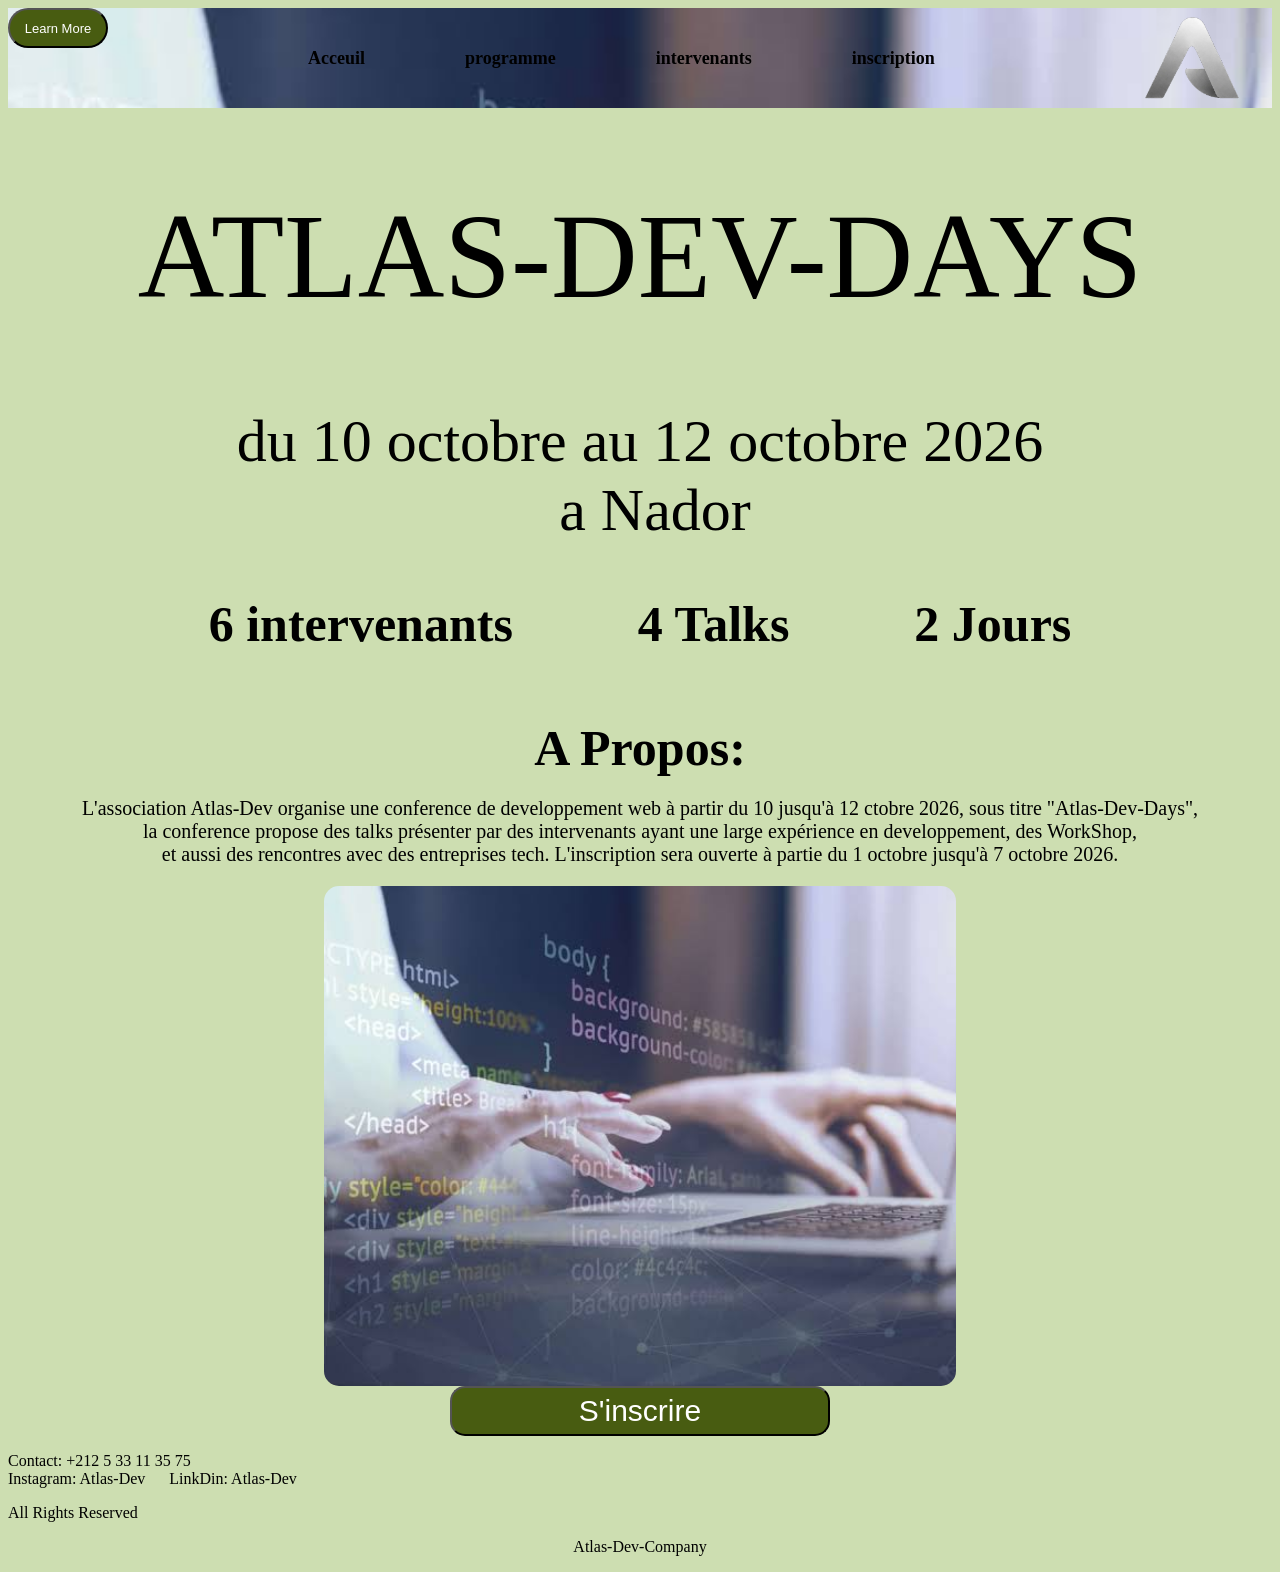
==== Accueil.html @ af45226c "page d'inscription" ====
<!DOCTYPE html>
<html lang="en">
<head>
    <meta charset="UTF-8">
    <meta name="viewport"
content="width=device-width,initial-scale=1.0">
    <title>ATLAS-DEV-DAYS</title>
    <link rel="stylesheet" href="css/style.css">
</head>

<body id="body1">
    <header>
        <img id="logo" src="/assets/icons/AtlasLogo-transparent.webp" alt="logo">
        <button id="pbtn">Learn More</button>
        <div id="tag1">
        <a>Acceuil</a>
        <a>programme</a>
        <a>intervenants</a>
        <a>inscription</a>
        </div>
    </header>
    <main>
        <h1>ATLAS-DEV-DAYS</h1>
        <h2>du 10 octobre au 12 octobre 2026<br> &ensp;a Nador</h2>
        <h3 id="cles">6 intervenants &emsp;&emsp; 4 Talks &emsp;&emsp; 2 Jours</h3>
        <h4 id="apropos">A Propos:</h4>
        <p id="text">L'association Atlas-Dev organise une conference de developpement web à partir du 10 jusqu'à 12 ctobre 2026, sous titre "Atlas-Dev-Days",<br>
            la conference propose des talks présenter par des intervenants ayant une large expérience en developpement, des WorkShop,<br>
            et aussi des rencontres avec des entreprises tech.
            L'inscription sera ouverte à partie du 1 octobre jusqu'à 7 octobre 2026.  </p>
            <div id="container">
                <img id="image1" src="/assets/images/image.jfif" alt="picture">
            </div>
            <a href="inscription.html"><button id="dbtn">S'inscrire</button></a>
    </main>
    <footer>
    <p id="tag2">Contact: +212 5 33 11 35 75 <br> Instagram: Atlas-Dev &emsp; LinkDin: Atlas-Dev</p>
    <P>All Rights Reserved</P>
    <p id="mention">Atlas-Dev-Company</p>
    </footer>
</body>
</html>
---- css/style.css ----
#pbtn {
    color: white;
    background-color: #485C11;
    height: 40px;
    width: 100px;
    font-size: small;
    border-radius: 50px;

}
header{
    background-image: url("/assets/images/image.jfif"); 
    background-size: cover;
    width: 100%;
    height: 100px;
    display: flex;
    gap: 200px;
    margin-bottom: 0px;
    position: relative;
}
#logo{
    position: absolute;
    right: 30px;
    height: 100px;
    width: 100px;
    
}
footer{
    background-color:#cddeb1;
}
#mention {
    text-align: center;
}
#tag1 {
    text-align: center;
    font-size: large;
    display: flex;
    gap: 100px;
    justify-content: center;
    align-items: center;
    font-weight: 600;
}
#main2{
    margin-top: 0px;
    background-color:#cddeb1;
    width: 100%;
}
h1 {
    color: black;
    text-align: center;
    font-size: 120px;
    font-weight: 200;
}
h2 {
    color: black;
    text-align: center;
    font-size: 60px;
    font-weight: 200;
}
#cles{
    margin-top: 0;
    text-align: center;
    font-size: 50px;
    
}
#apropos{
    margin-bottom: 10px;
    text-align: center;
    font-size: 50px;
    font-weight: 900;
}
#text{
    text-align: center;
    font-size: 20px;
    font-weight: 100;
}
main{
    text-align: center;
    margin: 0;
}
#dbtn {
    color: white;
    background-color: #485C11;
    height: 50px;
    width: 30%;
    font-size: 30px;
    border-radius: 15px;  
    margin: 0 auto;
}
#image1 {
    width: 50%;
    max-width: 1250px;
    height: 500px;
    object-fit: cover;
    border-radius: 15px;
}

#container{
    width: 100%;
    display: flex;
    flex-direction: column;
    justify-content: center;
    align-items: center;

}
#tag2 {
     text-align:left;
    font-size:medium;
}

.titre{
    background-color: #8E9C78;
    border-radius: 50px;
}
.titre >h3 {
    text-align: center;
    font-size: 50px;
    font-weight: 100;
    padding: 20px;
    margin-bottom: 1px;
}
#image2 {
    margin-top:0 ;
     width: 500%;
    max-width: 1250px;
    height: 400px;
    object-fit: cover;
    display: block;
    margin: auto;
    border-radius: 50px;
}
#body1 {
    background-color: #cddeb1;
}
#main3{
    width: 100%;
    /* background-image: url("/assets/images/image.jfif"); */
    background-size: cover;
    background-position: center;
    text-align: center;
}
.intervenants{
    display: grid;
    grid-template-columns: 1fr 1fr;
    gap: 200px;
}

#intervenant1{
    background-color: #8E9C78;
    border-radius: 50px;
    font-size: 25px;
    font-weight: 100px;
    text-align: left;
}
.cart{   
    height: 500px;
}

.name1{
    display: flex;
    justify-content: space-between;
    padding-right: 50px;
}
#nom1{
    text-align: center;
    padding-top: 40px;
}
#intervention1{
    text-align: center;
}
#linkedin1{
    position: relative;
    left: 250px;
}
#moutiaa{
    border-radius: 50px;
    width: 300px;
    height: 300px;
}

#intervenant2{
    background-color: #8E9C78;
    border-radius: 50px;
    font-size: 25px;
    font-weight: 100px;
    text-align: left;
}
.name2{
    display: flex;
    justify-content: space-between;
    padding-right: 50px;
}
#nom2{
    text-align: center;
}
#intervention2{
    text-align: center;
}
#linkedin2{
    position: relative;
    left: 250px;
}
#amine{
    border-radius: 50px;
    width: 300px;
    height: 300px;
}

#intervenant3{
    background-color: #8E9C78;
    border-radius: 50px;
    font-size: 25px;
    font-weight: 100px;
    text-align: left;
}
.name3{
    display: flex;
    justify-content: space-between;
    padding-right: 50px;
}
#nom3{
    text-align: center;
}
#intervention3{
    text-align: center;
}
#linkedin3{
    position: relative;
    left: 250px;
}
#salma{
    border-radius: 50px;
    width: 300px;
    height: 300px;
}

#intervenant4{
    background-color: #8E9C78;
    border-radius: 50px;
    font-size: 25px;
    font-weight: 100px;
    text-align: left;
}
.name4{
    display: flex;
    justify-content: space-between;
    padding-right: 50px;
}
#nom4{
    text-align: center;
}
#intervention4{
    text-align: center;
}
#linkedin4{
    position: relative;
    left: 250px;
}
#fatima{
    border-radius: 50px;
    width: 300px;
    height: 300px;
}

#intervenant5{
    background-color: #8E9C78;
    border-radius: 50px;
    font-size: 25px;
    font-weight: 100px;
    text-align: left;
}
.name5{
    display: flex;
    justify-content: space-between;
    padding-right: 50px;
}
#nom5{
    text-align: center;
}
#intervention5{
    text-align: center;
}
#linkedin5{
    position: relative;
    left: 250px;
}
#rachid{
    border-radius: 50px;
    width: 300px;
    height: 300px;
}

#intervenant6{
    background-color: #8E9C78;
    border-radius: 50px;
    font-size: 25px;
    font-weight: 100px;
    text-align: left;
}
.name6{
    display: flex;
    justify-content: space-between;
    padding-right: 50px;
}
#nom6{
    text-align: center;
}
#intervention6{
    text-align: center;
}
#linkedin6{
    position: relative;
    left: 250px;
}
#hoda{
    border-radius: 50px;
    width: 300px;
    height: 300px;
}
#body3{
      background-image: url("/assets/images/image.jfif");
    background-size: cover;
    background-position: center;
}
#main4{
    background-image: url("/assets/images/image.jfif");
    background-size: cover;
    background-position: center;
}
#nom1{
    font-size: 50px;
    color: black
}
#name{
    font-size: 30px;
    width: 1000px;
    height: 40px;
    border-radius: 50px;
}

#email1{
    font-size: 50px;
    color: black
}
#email{
    font-size: 30px;
    width: 1000px;
    height: 40px;
    border-radius: 50px;
}

#tel1{
    font-size: 50px;
    color: black
}
#tel{
    font-size: 30px;
    width: 1000px;
    height: 40px;
    border-radius: 50px;
}

#profil1{
    font-size: 50px;
    color: black
}
#profile{
    font-size: 30px;
    width: 1000px;
    height: 40px;
    border-radius: 50px;
}
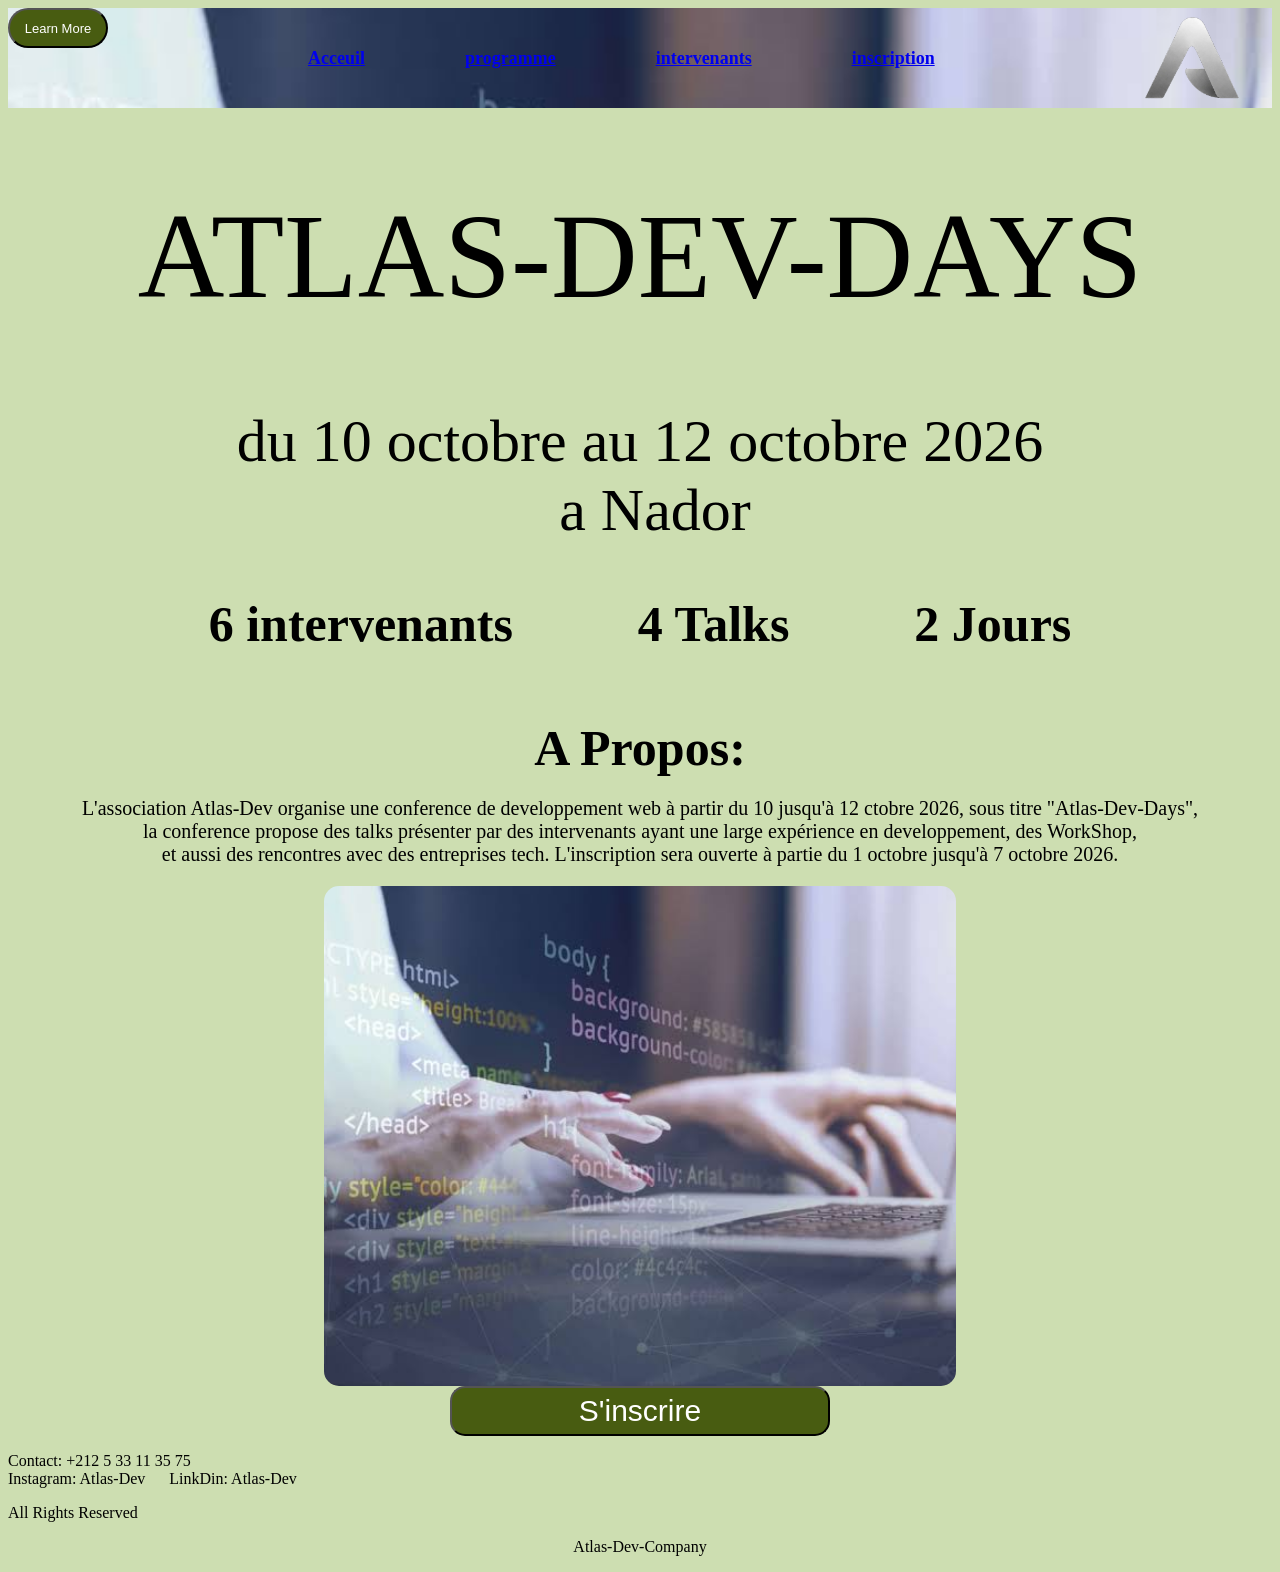
==== commit c383a446: "page d'inscription" ====
--- a/Accueil.html
+++ b/Accueil.html
@@ -1,5 +1,5 @@
 <!DOCTYPE html>
-<html lang="en">
+<html lang="fr">
 <head>
     <meta charset="UTF-8">
     <meta name="viewport"
@@ -13,10 +13,10 @@
         <img id="logo" src="/assets/icons/AtlasLogo-transparent.webp" alt="logo">
         <button id="pbtn">Learn More</button>
         <div id="tag1">
-        <a>Acceuil</a>
-        <a>programme</a>
-        <a>intervenants</a>
-        <a>inscription</a>
+        <a href="Accueil.html">Acceuil</a>
+        <a href="programme.html">programme</a>
+        <a href="intervenants.html">intervenants</a>
+        <a href="inscription.html">inscription</a>
         </div>
     </header>
     <main>
--- a/css/style.css
+++ b/css/style.css
@@ -317,7 +317,7 @@
     height: 300px;
 }
 #body3{
-      background-image: url("/assets/images/image.jfif");
+    background-image: url("/assets/images/image.jfif");
     background-size: cover;
     background-position: center;
 }
@@ -327,59 +327,148 @@
     background-position: center;
 }
 #nom1{
+    font-size: 30px;
+    color: black;
+    position: relative;
+    right: 500px;
+}
+#name{
+    font-size: 30px;
+    width: 800px;
+    height: 30px;
+    border-radius: 50px;
+    position: relative;
+    right: 200px;
+}
+
+#email1{
+    font-size: 30px;
+    color: black;
+    position: relative;
+    right: 550px;
+}
+#email{
+    font-size: 30px;
+    width: 800px;
+    height: 30px;
+    border-radius: 50px;
+    position: relative;
+    right: 200px;
+}
+
+#tel1{
+    font-size: 30px;
+    color: black;
+    position: relative;
+    right: 530px;
+}
+#tel{
+    font-size: 30px;
+    width: 800px;
+    height: 30px;
+    border-radius: 50px;
+    position: relative;
+    right: 200px;
+}
+
+#profil1{
+    font-size: 30px;
+    color: black;
+    position: relative;
+    right: 550px;
+}
+
+
+.profile{
+    width: 80vw;
+    display: flex;
+    flex-direction: column;
+}
+
+.profile > div {
+    display: flex;
+    align-items: flex-start;
+    justify-content: flex-start;
+    font-size: 30px;
+    gap: 10px;
+}
+#ateliers{
+    font-size: 30px;
+    color: black;
+    position: relative;
+    right: 480px;
+}
+.atelier{
+    width: 80vw;
+    display: flex;
+    flex-direction: column;
+}
+
+.atelier > div {
+    display: flex;
+    align-items: flex-start;
+    justify-content: flex-start;
+    font-size: 30px;
+    gap: 10px;
+}
+#jour{
+    font-size: 30px;
+    color: black;
+    position: relative;
+    right: 450px;
+}
+.jours{
+    width: 80vw;
+    display: flex;
+    flex-direction: column;
+}
+
+.jours > div {
+    display: flex;
+    align-items: flex-start;
+    justify-content: flex-start;
+    font-size: 30px;
+    gap: 10px;
+}
+#msg{
+   font-size: 30px;
+    color: black;
+    position: relative;
+    right: 550px; 
+}
+#msg1{
+    font-size: 30px;
+    width: 800px;
+    height: 30px;
+    border-radius: 50px;
+    position: relative;
+    right: 200px;
+}
+
+#cons1{
+    display: flex;
+    justify-content: flex-start;
+    padding-left: 5px;
+    font-size: 30px;
+}
+#sbmt{
     font-size: 50px;
-    color: black
-}
-#name{
-    font-size: 30px;
-    width: 1000px;
-    height: 40px;
-    border-radius: 50px;
-}
-
-#email1{
+    width: 400px;
+    height: 70px;
+    background-color: #485C11;
+}
+#titre{
+    color: azure;
     font-size: 50px;
-    color: black
-}
-#email{
-    font-size: 30px;
-    width: 1000px;
-    height: 40px;
-    border-radius: 50px;
-}
-
-#tel1{
-    font-size: 50px;
-    color: black
-}
-#tel{
-    font-size: 30px;
-    width: 1000px;
-    height: 40px;
-    border-radius: 50px;
-}
-
-#profil1{
-    font-size: 50px;
-    color: black
-}
-#profile{
-    font-size: 30px;
-    width: 1000px;
-    height: 40px;
-    border-radius: 50px;
-}
-
-
-
-
-
-
-
-
-
-
-
-
-
-
+}
+
+
+
+
+
+
+
+
+
+
+
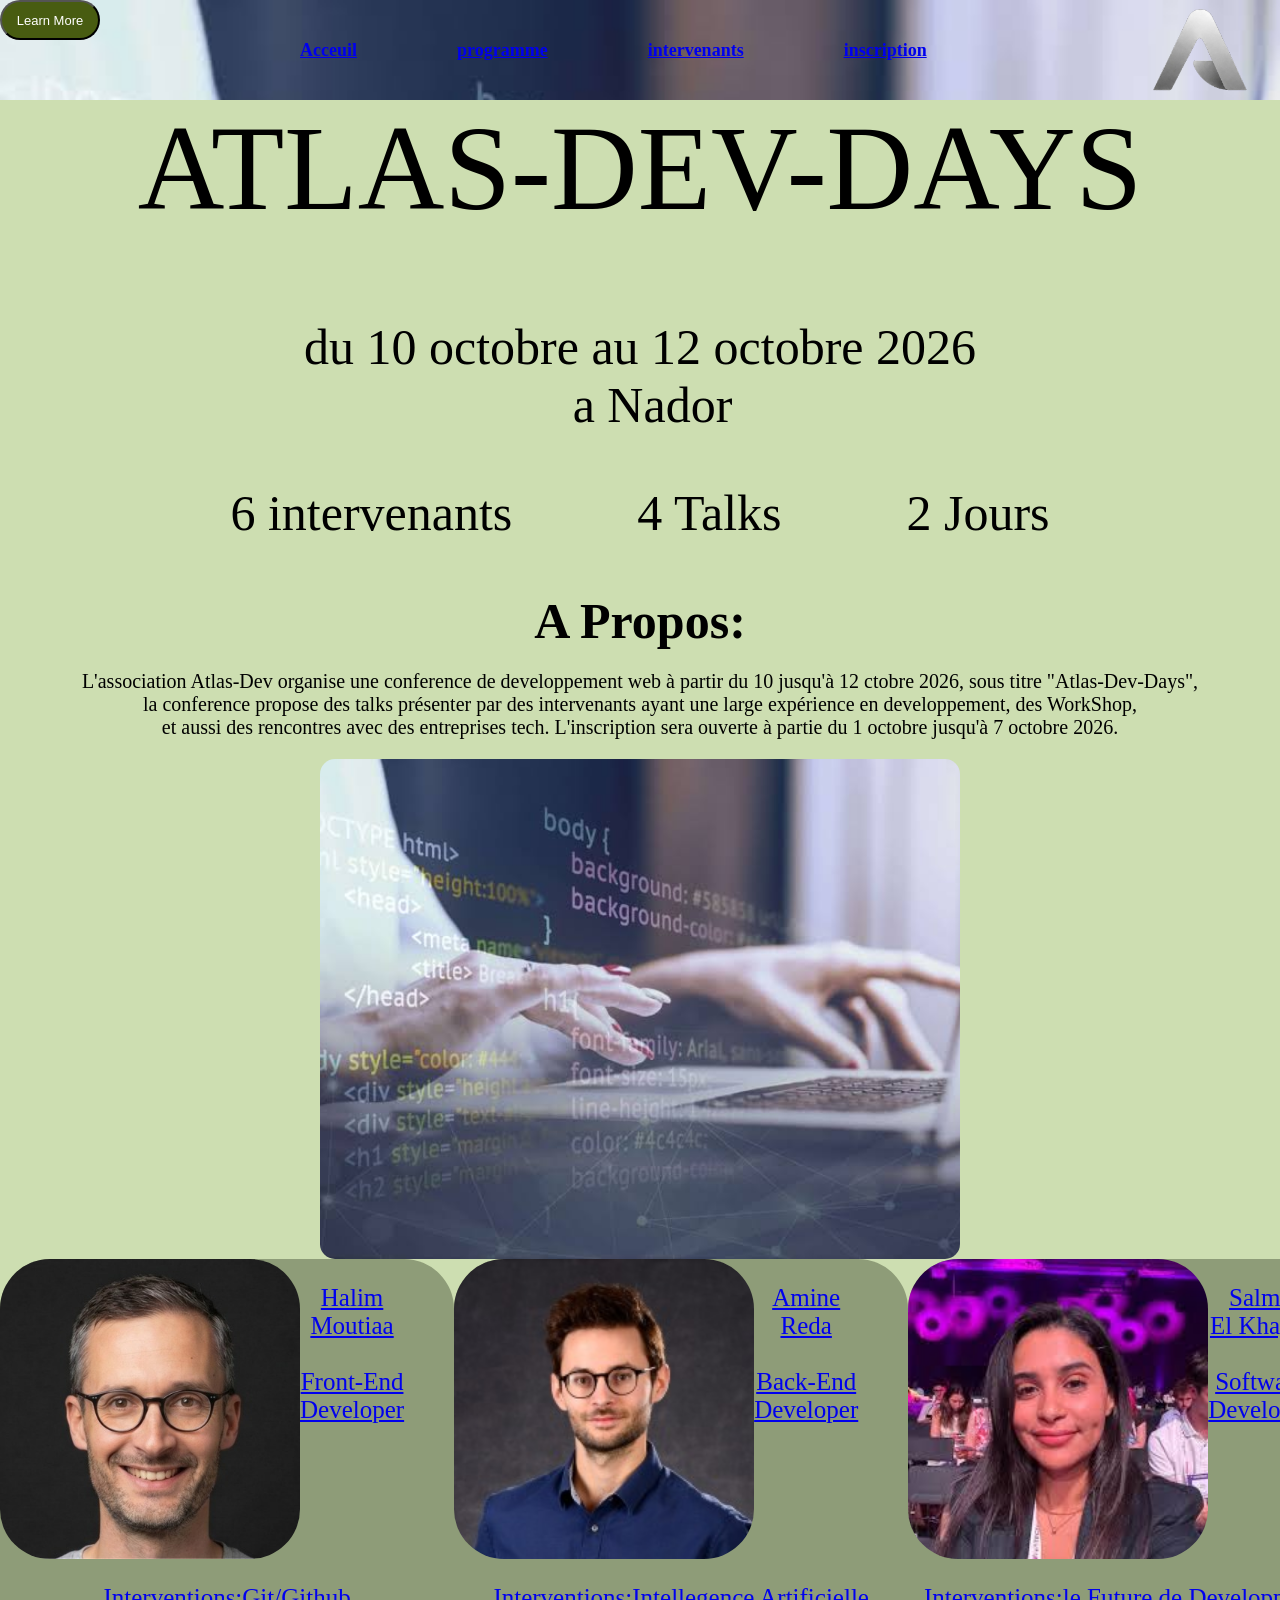
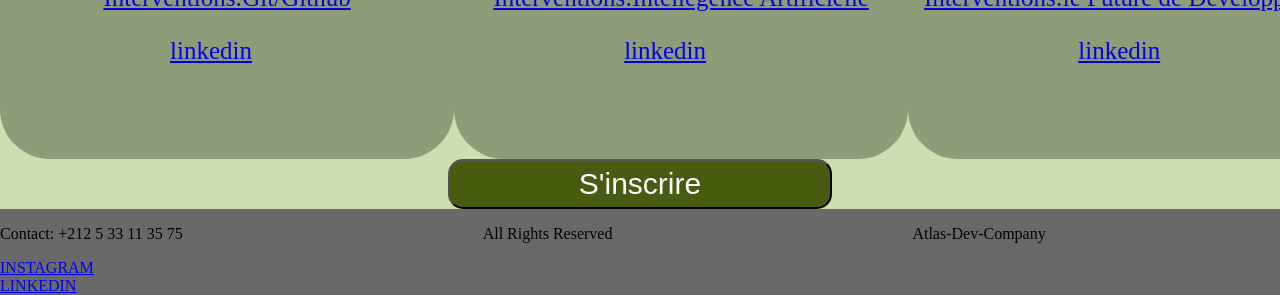
==== commit fdc20c80: "accueil et intervenants" ====
--- a/Accueil.html
+++ b/Accueil.html
@@ -4,7 +4,7 @@
     <meta charset="UTF-8">
     <meta name="viewport"
 content="width=device-width,initial-scale=1.0">
-    <title>ATLAS-DEV-DAYS</title>
+    <title>ATLAS-DEV-DAYS Accueil</title>
     <link rel="stylesheet" href="css/style.css">
 </head>
 
@@ -21,9 +21,9 @@
     </header>
     <main>
         <h1>ATLAS-DEV-DAYS</h1>
-        <h2>du 10 octobre au 12 octobre 2026<br> &ensp;a Nador</h2>
-        <h3 id="cles">6 intervenants &emsp;&emsp; 4 Talks &emsp;&emsp; 2 Jours</h3>
-        <h4 id="apropos">A Propos:</h4>
+        <p id="date">du 10 octobre au 12 octobre 2026<br> &ensp;a Nador</p>
+        <p id="cles">6 intervenants &emsp;&emsp; 4 Talks &emsp;&emsp; 2 Jours</p>
+        <p id="apropos">A Propos:</p>
         <p id="text">L'association Atlas-Dev organise une conference de developpement web à partir du 10 jusqu'à 12 ctobre 2026, sous titre "Atlas-Dev-Days",<br>
             la conference propose des talks présenter par des intervenants ayant une large expérience en developpement, des WorkShop,<br>
             et aussi des rencontres avec des entreprises tech.
@@ -31,10 +31,46 @@
             <div id="container">
                 <img id="image1" src="/assets/images/image.jfif" alt="picture">
             </div>
+            <div class="apercue">
+                <a href="intervenants.html"> 
+                    <div id="intervenant1" class="cart">
+                        <div class="name1">
+                            <img id="moutiaa" src="assets/images/halim moutiaa.jpg" alt="Halim Moutiaa">
+                            <p id="nom">Halim <br> Moutiaa <br><br> Front-End <br>Developer</p>
+                        </div>
+                        <p id="intervention1">Interventions:Git/Github </p>
+                        <a href="https:://www.linkedin.com/in/halimmoutiaa" id="linkedin1"> linkedin</a>
+                    </div>
+                </a>
+                <a href="intervenants.html">
+                    <div id="intervenant2" class="cart">
+                        <div class="name2">
+                            <img id="amine" src="assets/images/Amine Reda.jpg" alt="Amine Reda">
+                            <p id="nom">Amine<br> Reda <br><br> Back-End <br>Developer</p>
+                        </div>
+                       <p id="intervention2">Interventions:Intellegence Artificielle</p>
+                       <a href="https:://www.linkedin.com/in/aminereda" id="linkedin2" >linkedin</a>
+                    </div>
+                </a>
+                <a href="intervenants.html">
+                    <div id="intervenant3" class="cart">
+                       <div class="name3">
+                           <img id="salma" src="assets/images/Salma el Khayat.jpg" alt="Salma el Khayat">
+                           <p id="nom">Salma<br> El Khayat <br><br> Software <br>Developer</p>
+                       </div>
+                      <p id="intervention3">Interventions:le Future de Developpement</p>
+                      <a href="https:://www.linkedin.com/in/salmakhayat" id="linkedin3" >linkedin</a>
+                   </div>
+                </a>
+            </div>
             <a href="inscription.html"><button id="dbtn">S'inscrire</button></a>
     </main>
     <footer>
-    <p id="tag2">Contact: +212 5 33 11 35 75 <br> Instagram: Atlas-Dev &emsp; LinkDin: Atlas-Dev</p>
+        <div id="tag2">
+            <p>Contact: +212 5 33 11 35 75</p>
+            <a href="https::/Instagram.com/in/Atlasdev">INSTAGRAM</a><br>
+            <a href="https::/linkedin.com/in/Atlasdev">LINKEDIN</a>
+        </div>
     <P>All Rights Reserved</P>
     <p id="mention">Atlas-Dev-Company</p>
     </footer>
--- a/css/style.css
+++ b/css/style.css
@@ -1,3 +1,9 @@
+*{
+    box-sizing: border-box;
+}
+body{
+    margin: 0;
+}
 #pbtn {
     color: white;
     background-color: #485C11;
@@ -25,7 +31,13 @@
     
 }
 footer{
-    background-color:#cddeb1;
+    background-color:dimgrey;
+    margin: 0;
+    padding: 0;
+    display: flex;
+    gap: 300px;
+    margin-bottom: 0px;
+    position: relative;
 }
 #mention {
     text-align: center;
@@ -49,12 +61,17 @@
     text-align: center;
     font-size: 120px;
     font-weight: 200;
+    margin-top: 0;
 }
 h2 {
     color: black;
     text-align: center;
     font-size: 60px;
     font-weight: 200;
+    margin-top: 0;
+}
+#date{
+    font-size: 50px;
 }
 #cles{
     margin-top: 0;
@@ -76,6 +93,7 @@
 main{
     text-align: center;
     margin: 0;
+    padding: 0;
 }
 #dbtn {
     color: white;
@@ -106,6 +124,19 @@
      text-align:left;
     font-size:medium;
 }
+#programme{
+    font-size: 50px;
+}
+.prog1{
+    font-size: 30px;
+}
+.prog2{
+    font-size: 30px;
+}
+#pjour{
+    font-size: 40px;
+}
+
 
 .titre{
     background-color: #8E9C78;
@@ -120,7 +151,7 @@
 }
 #image2 {
     margin-top:0 ;
-     width: 500%;
+    width: 500%;
     max-width: 1250px;
     height: 400px;
     object-fit: cover;
@@ -133,16 +164,26 @@
 }
 #main3{
     width: 100%;
-    /* background-image: url("/assets/images/image.jfif"); */
     background-size: cover;
     background-position: center;
     text-align: center;
 }
-.intervenants{
-    display: grid;
-    grid-template-columns: 1fr 1fr;
-    gap: 200px;
-}
+.apercue{
+     display: flex;
+    gap: 0px;
+}
+ .intervenants1{
+    display: flex;
+    gap: 370px;
+ }
+  .intervenants2{
+    display: flex;
+    gap: 370px;
+ }
+  .intervenants3{
+    display: flex;
+    gap: 370px;
+ }
 
 #intervenant1{
     background-color: #8E9C78;
@@ -160,16 +201,13 @@
     justify-content: space-between;
     padding-right: 50px;
 }
-#nom1{
-    text-align: center;
-    padding-top: 40px;
-}
+
 #intervention1{
     text-align: center;
 }
 #linkedin1{
     position: relative;
-    left: 250px;
+    left: 170px;
 }
 #moutiaa{
     border-radius: 50px;
@@ -189,7 +227,7 @@
     justify-content: space-between;
     padding-right: 50px;
 }
-#nom2{
+#nom{
     text-align: center;
 }
 #intervention2{
@@ -197,7 +235,7 @@
 }
 #linkedin2{
     position: relative;
-    left: 250px;
+    left: 170px;
 }
 #amine{
     border-radius: 50px;
@@ -217,15 +255,13 @@
     justify-content: space-between;
     padding-right: 50px;
 }
-#nom3{
-    text-align: center;
-}
+
 #intervention3{
     text-align: center;
 }
 #linkedin3{
     position: relative;
-    left: 250px;
+    left: 170px;
 }
 #salma{
     border-radius: 50px;
@@ -245,15 +281,13 @@
     justify-content: space-between;
     padding-right: 50px;
 }
-#nom4{
-    text-align: center;
-}
+
 #intervention4{
     text-align: center;
 }
 #linkedin4{
     position: relative;
-    left: 250px;
+    left: 170px;
 }
 #fatima{
     border-radius: 50px;
@@ -273,15 +307,13 @@
     justify-content: space-between;
     padding-right: 50px;
 }
-#nom5{
-    text-align: center;
-}
+
 #intervention5{
     text-align: center;
 }
 #linkedin5{
     position: relative;
-    left: 250px;
+    left: 170px;
 }
 #rachid{
     border-radius: 50px;
@@ -301,15 +333,13 @@
     justify-content: space-between;
     padding-right: 50px;
 }
-#nom6{
-    text-align: center;
-}
+
 #intervention6{
     text-align: center;
 }
 #linkedin6{
     position: relative;
-    left: 250px;
+    left: 170px;
 }
 #hoda{
     border-radius: 50px;
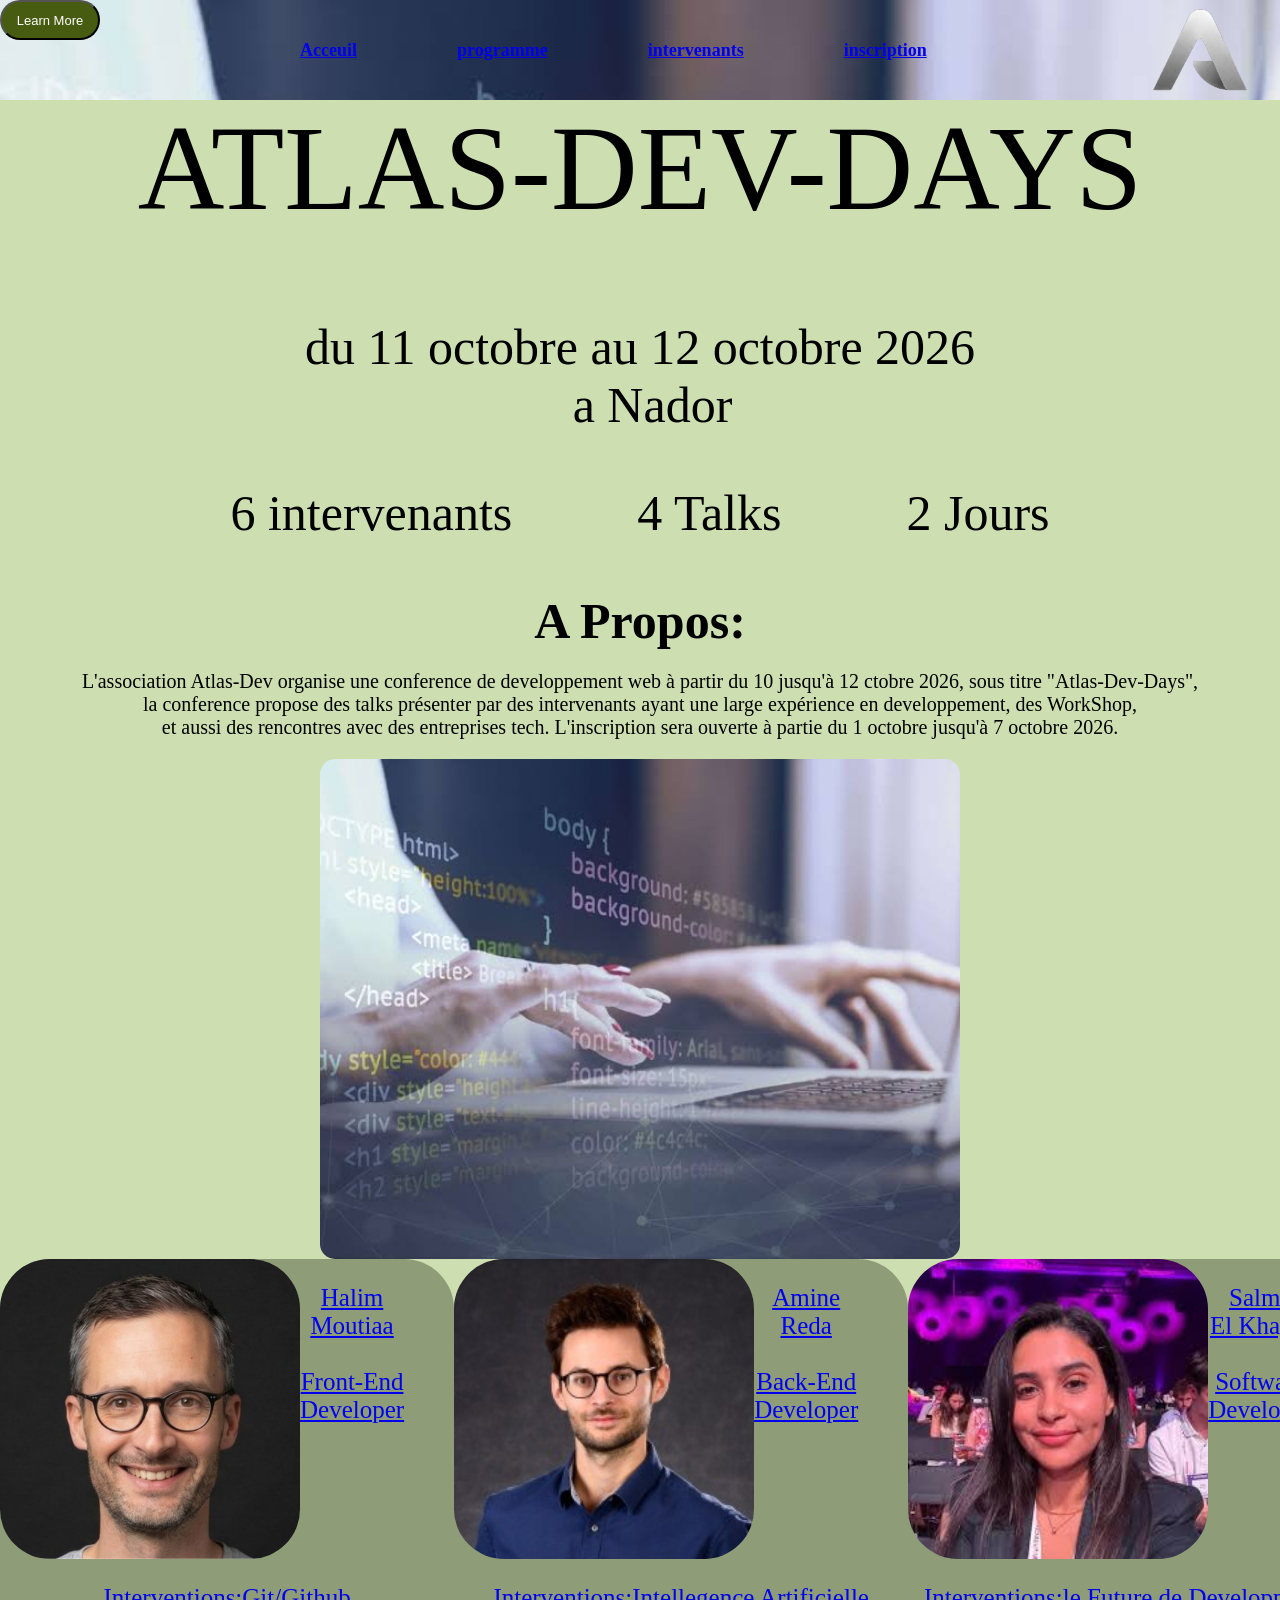
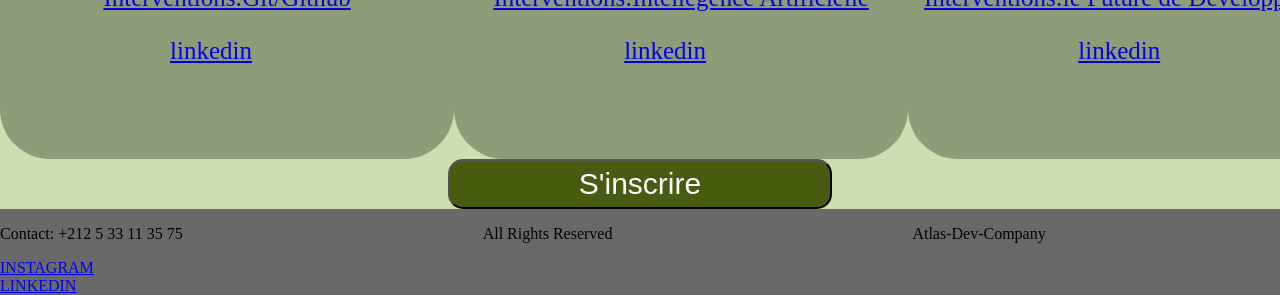
==== commit 14366bf8: "descriptions ajoutées" ====
--- a/Accueil.html
+++ b/Accueil.html
@@ -4,6 +4,8 @@
     <meta charset="UTF-8">
     <meta name="viewport"
 content="width=device-width,initial-scale=1.0">
+    <meta name="description"
+content="Atlas-Dev-Days un événement dédié au développeurs web le 10 et 11 octobre 2026.">
     <title>ATLAS-DEV-DAYS Accueil</title>
     <link rel="stylesheet" href="css/style.css">
 </head>
@@ -11,7 +13,7 @@
 <body id="body1">
     <header>
         <img id="logo" src="/assets/icons/AtlasLogo-transparent.webp" alt="logo">
-        <button id="pbtn">Learn More</button>
+        <a href="www.atlas-dev.com"><button id="pbtn">Learn More</button></a>
         <div id="tag1">
         <a href="Accueil.html">Acceuil</a>
         <a href="programme.html">programme</a>
@@ -21,7 +23,7 @@
     </header>
     <main>
         <h1>ATLAS-DEV-DAYS</h1>
-        <p id="date">du 10 octobre au 12 octobre 2026<br> &ensp;a Nador</p>
+        <p id="date">du 11 octobre au 12 octobre 2026<br> &ensp;a Nador</p>
         <p id="cles">6 intervenants &emsp;&emsp; 4 Talks &emsp;&emsp; 2 Jours</p>
         <p id="apropos">A Propos:</p>
         <p id="text">L'association Atlas-Dev organise une conference de developpement web à partir du 10 jusqu'à 12 ctobre 2026, sous titre "Atlas-Dev-Days",<br>
